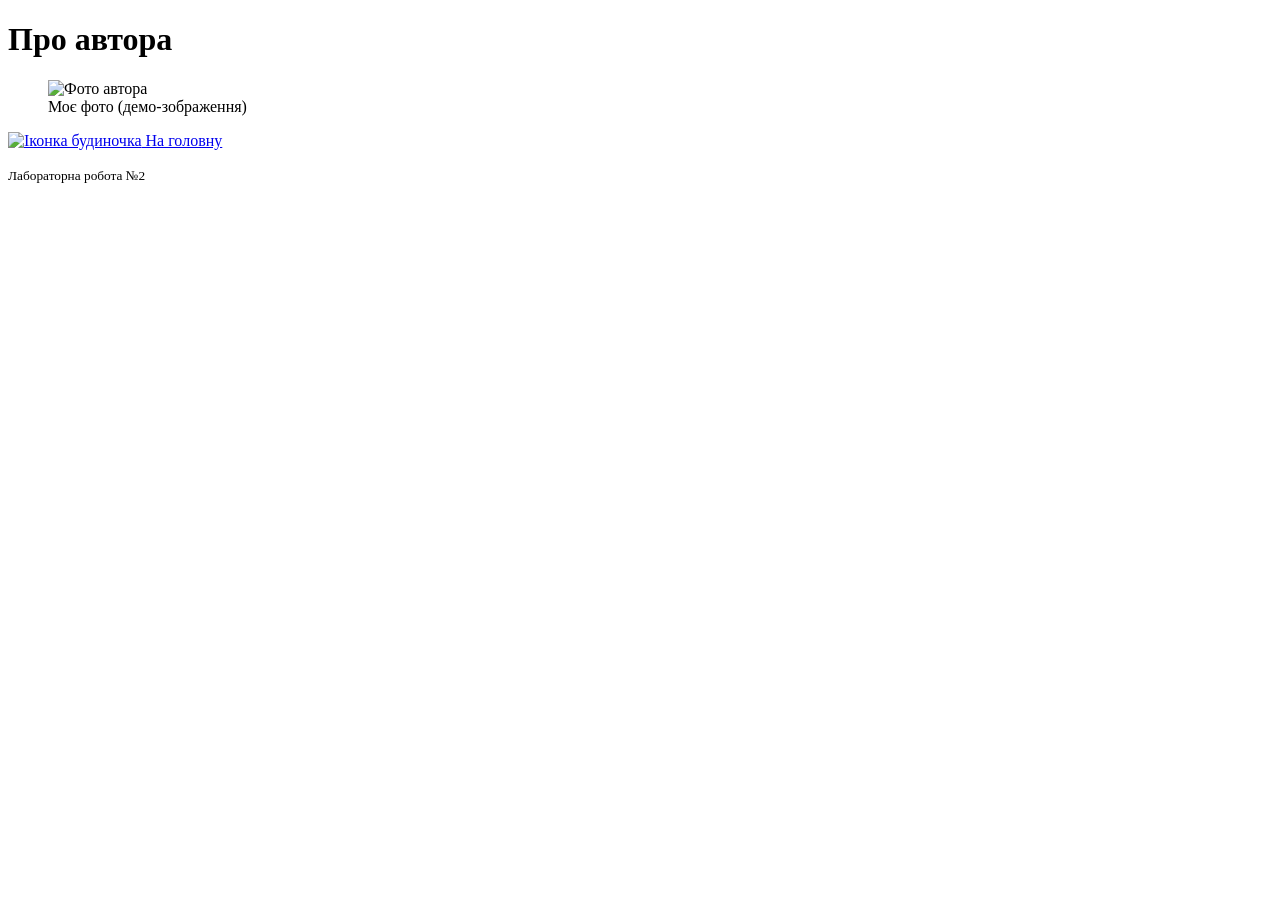
==== web_basics/lab2html/author.html @ 23ebda86 "fix name index.html" ====
<!DOCTYPE html>
<html lang="uk">
<head>
  <meta charset="UTF-8" />
  <meta name="viewport" content="width=device-width, initial-scale=1.0" />
  <title>Про автора — Лабораторна №2</title>
  <link rel="stylesheet" href="styles.css" />
</head>
<body>
  <!-- === ШАПКА СТОРІНКИ (заголовок) === -->
  <header class="page-header">
    <h1>Про автора</h1>
  </header>

  <!-- === ОСНОВНИЙ ВМІСТ === -->
  <main class="container">

    <!-- Блок з основним фото автора -->
    <!-- Порада: заміни images/me.jpg на своє зображення у папці images -->
    <figure class="author-photo">
      <img src="xd.jpg" alt="Фото автора" width="300" />
      <figcaption>Моє фото (демо-зображення)</figcaption>
    </figure>

    <!-- Посилання «Додому» з іконкою будиночка -->
    <p class="home-link">
      <a href="index.html" title="Перейти на головну сторінку" class="home-anchor">
        <img
          src="https://upload.wikimedia.org/wikipedia/commons/b/ba/Home_icon_orange.png"
          alt="Іконка будиночка"
          width="32"
          class="home-icon"
        />
        На головну
      </a>
    </p>

  </main>

  <!-- === ПІДВАЛ (за бажанням) === -->
  <footer class="page-footer">
    <small>Лабораторна робота №2</small>
  </footer>
</body>
</html>
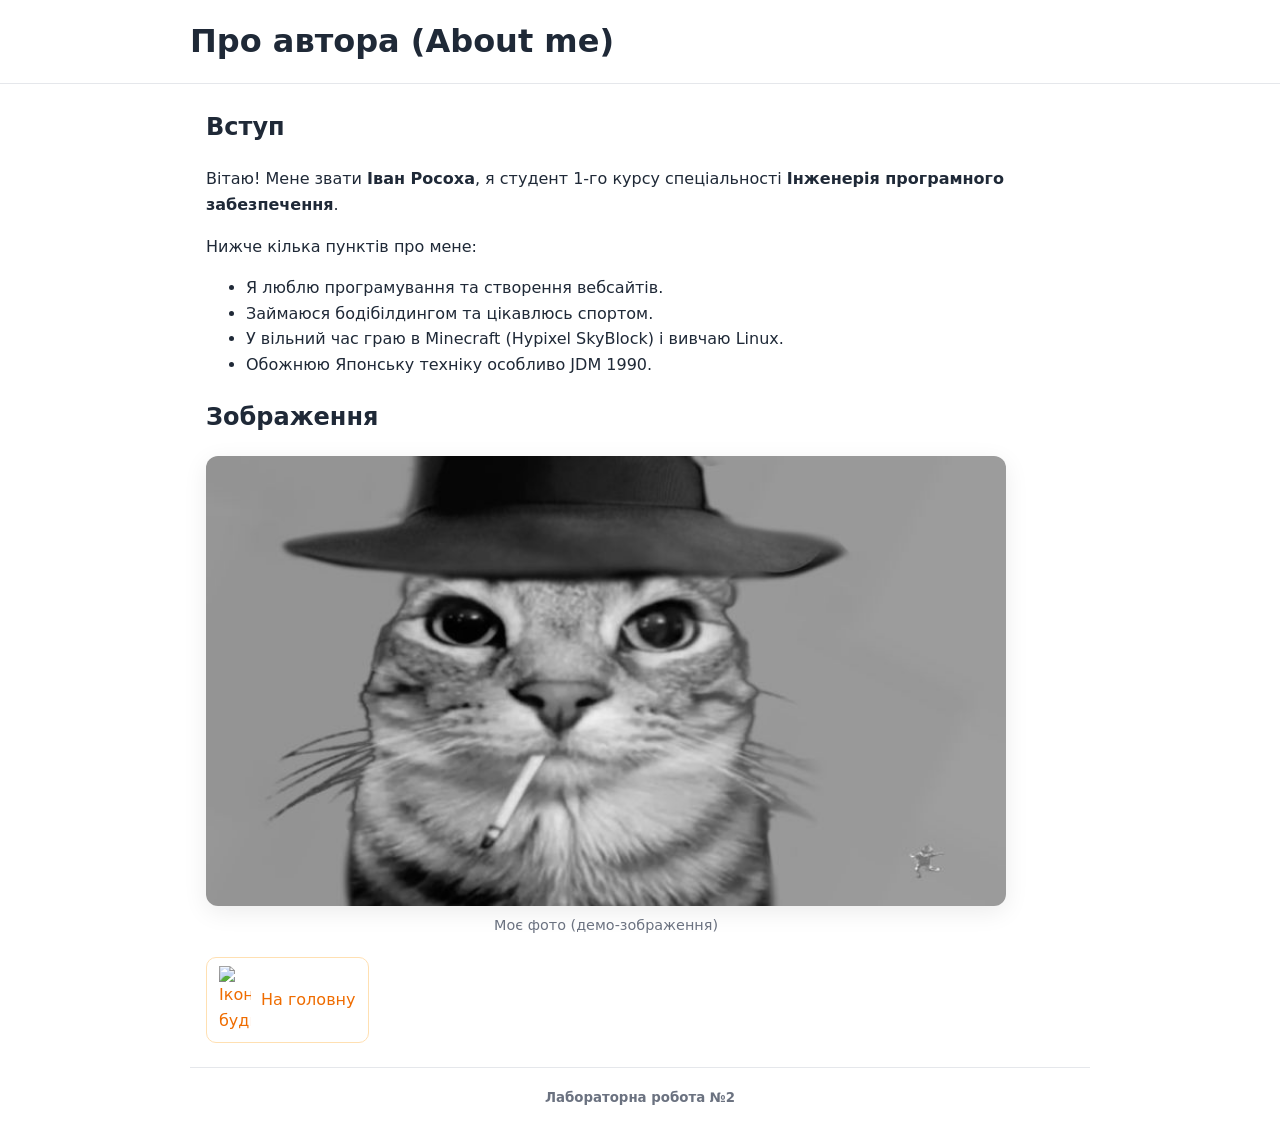
==== commit 06723a37: "add bio" ====
--- a/web_basics/lab2html/author.html
+++ b/web_basics/lab2html/author.html
@@ -7,22 +7,36 @@
   <link rel="stylesheet" href="styles.css" />
 </head>
 <body>
-  <!-- === ШАПКА СТОРІНКИ (заголовок) === -->
+  <!-- === ШАПКА СТОРІНКИ === -->
   <header class="page-header">
-    <h1>Про автора</h1>
+    <h1>Про автора (About me)</h1>
   </header>
 
   <!-- === ОСНОВНИЙ ВМІСТ === -->
   <main class="container">
 
-    <!-- Блок з основним фото автора -->
-    <!-- Порада: заміни images/me.jpg на своє зображення у папці images -->
+    <section>
+      <h2>Вступ</h2>
+      <p>Вітаю! Мене звати <b>Іван Росоха</b>, я студент 1-го курсу спеціальності <b>Інженерія програмного забезпечення</b>.</p>
+
+      <p>Нижче кілька пунктів про мене:</p>
+      <ul>
+        <li>Я люблю програмування та створення вебсайтів.</li>
+        <li>Займаюся бодібілдингом та цікавлюсь спортом.</li>
+        <li>У вільний час граю в Minecraft (Hypixel SkyBlock) і вивчаю Linux.</li>
+        <li>Обожнюю Японську техніку особливо JDM 1990.</li>
+      </ul>
+    </section>
+
+    <h2>Зображення</h2>
+
+    <!-- Велике фото -->
     <figure class="author-photo">
-      <img src="xd.jpg" alt="Фото автора" width="300" />
+      <img src="xd.jpg" alt="Фото автора" width="800" />
       <figcaption>Моє фото (демо-зображення)</figcaption>
     </figure>
 
-    <!-- Посилання «Додому» з іконкою будиночка -->
+    <!-- Посилання «Додому» -->
     <p class="home-link">
       <a href="index.html" title="Перейти на головну сторінку" class="home-anchor">
         <img
@@ -37,7 +51,6 @@
 
   </main>
 
-  <!-- === ПІДВАЛ (за бажанням) === -->
   <footer class="page-footer">
     <small>Лабораторна робота №2</small>
   </footer>
--- a/web_basics/lab2html/styles.css
+++ b/web_basics/lab2html/styles.css
@@ -0,0 +1,97 @@
+/* === БАЗОВЕ ОФОРМЛЕННЯ === */
+:root{
+  --text: #1f2937;        /* темно-сірий текст */
+  --accent: #ef6c00;      /* помаранчевий акцент */
+  --muted: #6b7280;       /* приглушений сірий */
+  --bg: #ffffff;
+}
+
+* { box-sizing: border-box; }
+
+html, body {
+  margin: 0;
+  padding: 0;
+  background: var(--bg);
+  color: var(--text);
+  font-family: system-ui, -apple-system, Segoe UI, Roboto, Arial, sans-serif;
+  line-height: 1.6;
+}
+
+/* Контейнер для читабельної ширини */
+.container {
+  max-width: 900px;
+  margin: 24px auto;
+  padding: 0 16px;
+}
+
+/* Заголовки */
+.page-header, .page-footer {
+  border-bottom: 1px solid #e5e7eb;
+  padding: 16px;
+}
+
+.page-header h1, .page-footer {
+  margin: 0 auto;
+  max-width: 900px;
+  color: var(--text);
+  font-weight: 700;
+}
+
+/* Посилання */
+a {
+  color: var(--accent);
+  text-decoration: none;
+}
+a:hover, a:focus {
+  text-decoration: underline;
+}
+
+/* Фото автора */
+.author-photo {
+  margin: 0;
+  display: inline-block;
+  text-align: center;
+}
+.author-photo img {
+  display: block;
+  max-width: 100%;
+  height: auto;          /* зберігає пропорції */
+  border-radius: 12px;
+  box-shadow: 0 6px 24px rgba(0,0,0,.08);
+}
+.author-photo figcaption {
+  font-size: 0.9rem;
+  color: var(--muted);
+  margin-top: 8px;
+}
+
+/* Посилання з іконкою «Додому» */
+.home-link {
+  margin-top: 20px;
+}
+.home-anchor {
+  display: inline-flex;
+  align-items: center;
+  gap: 10px;
+  padding: 8px 12px;
+  border: 1px solid #ffe0b2;
+  border-radius: 10px;
+  transition: transform .1s ease, background-color .2s ease;
+}
+.home-anchor:hover {
+  background: #fff3e0;
+  transform: translateY(-1px);
+}
+.home-icon {
+  display: inline-block;
+  vertical-align: middle;
+}
+
+/* Невеликий підвал */
+.page-footer {
+  border-top: 1px solid #e5e7eb;
+  border-bottom: none;
+  color: var(--muted);
+  text-align: center;
+  margin-top: 24px;
+}
